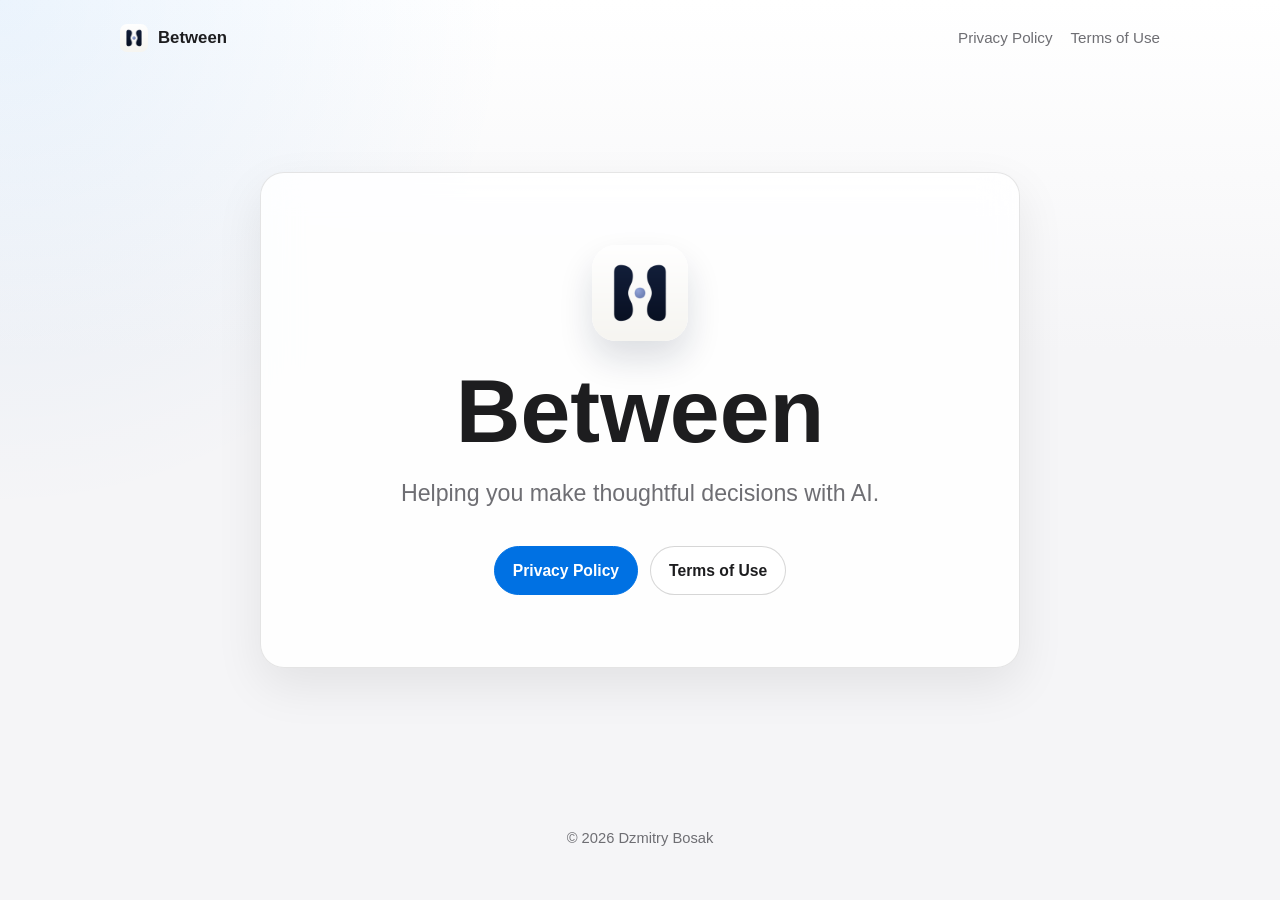
==== index.html @ 981bda02 "Add files via upload" ====
<!doctype html>
<html lang="en">
  <head>
    <meta charset="utf-8">
    <meta name="viewport" content="width=device-width, initial-scale=1">
    <meta name="description" content="Between helps you make thoughtful decisions with AI.">
    <title>Between</title>
    <link rel="icon" href="assets/between-logo.png">
    <link rel="apple-touch-icon" href="assets/between-logo.png">
    <link rel="stylesheet" href="assets/style.css">
  </head>
  <body class="home">
    <header class="site-header">
      <a class="brand" href="./" aria-label="Between home">
        <img src="assets/between-logo.png" alt="" width="28" height="28">
        <span>Between</span>
      </a>
      <nav class="site-nav" aria-label="Legal">
        <a href="privacy/">Privacy Policy</a>
        <a href="terms/">Terms of Use</a>
      </nav>
    </header>

    <main class="home-main">
      <section class="hero" aria-labelledby="hero-title">
        <img class="app-mark" src="assets/between-logo.png" alt="" width="96" height="96" aria-hidden="true">
        <h1 id="hero-title">Between</h1>
        <p>Helping you make thoughtful decisions with AI.</p>
        <div class="hero-actions" aria-label="Legal documents">
          <a class="button" href="privacy/">Privacy Policy</a>
          <a class="button secondary" href="terms/">Terms of Use</a>
        </div>
      </section>
    </main>

    <footer class="site-footer">
      <p>&copy; 2026 Dzmitry Bosak</p>
    </footer>
  </body>
</html>
---- assets/style.css ----
:root {
  color-scheme: light;
  --bg: #f5f5f7;
  --surface: #ffffff;
  --surface-subtle: #fbfbfd;
  --text: #1d1d1f;
  --muted: #6e6e73;
  --border: rgba(0, 0, 0, 0.1);
  --border-strong: rgba(0, 0, 0, 0.16);
  --accent: #0071e3;
  --accent-hover: #005bb5;
  --shadow: 0 18px 48px rgba(0, 0, 0, 0.08);
  --radius: 24px;
  --content-width: 760px;
}

* {
  box-sizing: border-box;
}

html {
  min-height: 100%;
  background: var(--bg);
  font-family: -apple-system, BlinkMacSystemFont, "SF Pro Text", "SF Pro Display", "Helvetica Neue", Helvetica, Arial, sans-serif;
  font-size: 16px;
  line-height: 1.5;
  -webkit-text-size-adjust: 100%;
}

body {
  min-height: 100vh;
  margin: 0;
  color: var(--text);
  background:
    radial-gradient(circle at top left, rgba(0, 113, 227, 0.08), transparent 32rem),
    linear-gradient(180deg, #ffffff 0%, var(--bg) 22rem);
}

body.home {
  display: flex;
  flex-direction: column;
}

a {
  color: var(--accent);
  text-decoration: none;
}

a:hover {
  color: var(--accent-hover);
  text-decoration: underline;
}

a:focus-visible,
button:focus-visible {
  outline: 3px solid rgba(0, 113, 227, 0.35);
  outline-offset: 3px;
  border-radius: 8px;
}

.site-header,
.site-footer {
  width: min(100% - 32px, 1040px);
  margin: 0 auto;
}

.site-header {
  display: flex;
  align-items: center;
  justify-content: space-between;
  gap: 24px;
  padding: 24px 0;
}

.brand {
  display: inline-flex;
  align-items: center;
  gap: 10px;
  color: var(--text);
  font-size: 1.05rem;
  font-weight: 700;
  letter-spacing: 0;
}

.brand img {
  display: block;
  width: 28px;
  height: 28px;
  border-radius: 7px;
}

.brand:hover {
  color: var(--text);
  text-decoration: none;
}

.site-nav {
  display: flex;
  align-items: center;
  gap: 18px;
  color: var(--muted);
  font-size: 0.95rem;
  font-weight: 500;
}

.site-nav a {
  color: var(--muted);
}

.site-nav a:hover,
.site-nav a[aria-current="page"] {
  color: var(--text);
}

.home-main {
  display: grid;
  flex: 1;
  place-items: center;
  width: min(100% - 32px, 1040px);
  margin: 0 auto;
  padding: 56px 0 80px;
}

.hero {
  width: min(100%, 760px);
  padding: clamp(32px, 7vw, 72px);
  text-align: center;
  background: rgba(255, 255, 255, 0.84);
  border: 1px solid var(--border);
  border-radius: var(--radius);
  box-shadow: var(--shadow);
  backdrop-filter: blur(18px);
}

.app-mark {
  display: block;
  width: 96px;
  height: 96px;
  margin-bottom: 28px;
  margin-left: auto;
  margin-right: auto;
  border-radius: 24px;
  box-shadow: 0 18px 34px rgba(15, 29, 59, 0.14);
}

.hero h1 {
  margin: 0;
  font-size: clamp(3rem, 9vw, 5.6rem);
  line-height: 0.95;
  letter-spacing: 0;
}

.hero p {
  max-width: 540px;
  margin: 24px auto 0;
  color: var(--muted);
  font-size: clamp(1.15rem, 3vw, 1.45rem);
  line-height: 1.35;
}

.hero-actions {
  display: flex;
  flex-wrap: wrap;
  justify-content: center;
  gap: 12px;
  margin-top: 36px;
}

.button {
  display: inline-flex;
  align-items: center;
  justify-content: center;
  min-height: 46px;
  padding: 12px 18px;
  color: #ffffff;
  font-size: 0.98rem;
  font-weight: 600;
  background: var(--accent);
  border: 1px solid var(--accent);
  border-radius: 999px;
}

.button:hover {
  color: #ffffff;
  background: var(--accent-hover);
  text-decoration: none;
}

.button.secondary {
  color: var(--text);
  background: rgba(255, 255, 255, 0.75);
  border-color: var(--border-strong);
}

.button.secondary:hover {
  color: var(--text);
  background: #ffffff;
}

.legal-main {
  width: min(100% - 32px, var(--content-width));
  margin: 0 auto;
  padding: 32px 0 72px;
}

.legal-card {
  padding: clamp(28px, 5vw, 52px);
  background: var(--surface);
  border: 1px solid var(--border);
  border-radius: var(--radius);
  box-shadow: 0 12px 36px rgba(0, 0, 0, 0.06);
}

.legal-card header {
  padding-bottom: 28px;
  margin-bottom: 32px;
  border-bottom: 1px solid var(--border);
}

.eyebrow {
  margin: 0 0 12px;
  color: var(--muted);
  font-size: 0.9rem;
  font-weight: 700;
  letter-spacing: 0;
  text-transform: uppercase;
}

.legal-card h1 {
  margin: 0;
  font-size: clamp(2.25rem, 7vw, 3.5rem);
  line-height: 1.05;
  letter-spacing: 0;
}

.effective-date {
  margin: 16px 0 0;
  color: var(--muted);
  font-size: 0.98rem;
}

.legal-content h2 {
  margin: 38px 0 12px;
  font-size: 1.45rem;
  line-height: 1.2;
  letter-spacing: 0;
}

.legal-content h2:first-child {
  margin-top: 0;
}

.legal-content p {
  margin: 0 0 18px;
  color: #2d2d30;
}

.legal-content ul {
  margin: 0 0 22px;
  padding-left: 1.3rem;
}

.legal-content li {
  margin: 8px 0;
  padding-left: 0.15rem;
}

.legal-content strong {
  color: var(--text);
}

.site-footer {
  padding: 24px 0 36px;
  color: var(--muted);
  font-size: 0.92rem;
  text-align: center;
}

.home .site-footer {
  margin-top: auto;
}

@media (max-width: 640px) {
  .site-header {
    align-items: flex-start;
    flex-direction: column;
    gap: 14px;
  }

  .site-nav {
    flex-wrap: wrap;
    gap: 12px 16px;
  }

  .home-main {
    padding: 24px 0 56px;
  }

  .hero {
    border-radius: 20px;
  }

  .hero-actions {
    align-items: stretch;
    flex-direction: column;
  }

  .button {
    width: 100%;
  }

  .legal-main {
    padding-top: 16px;
  }

  .legal-card {
    border-radius: 20px;
  }
}
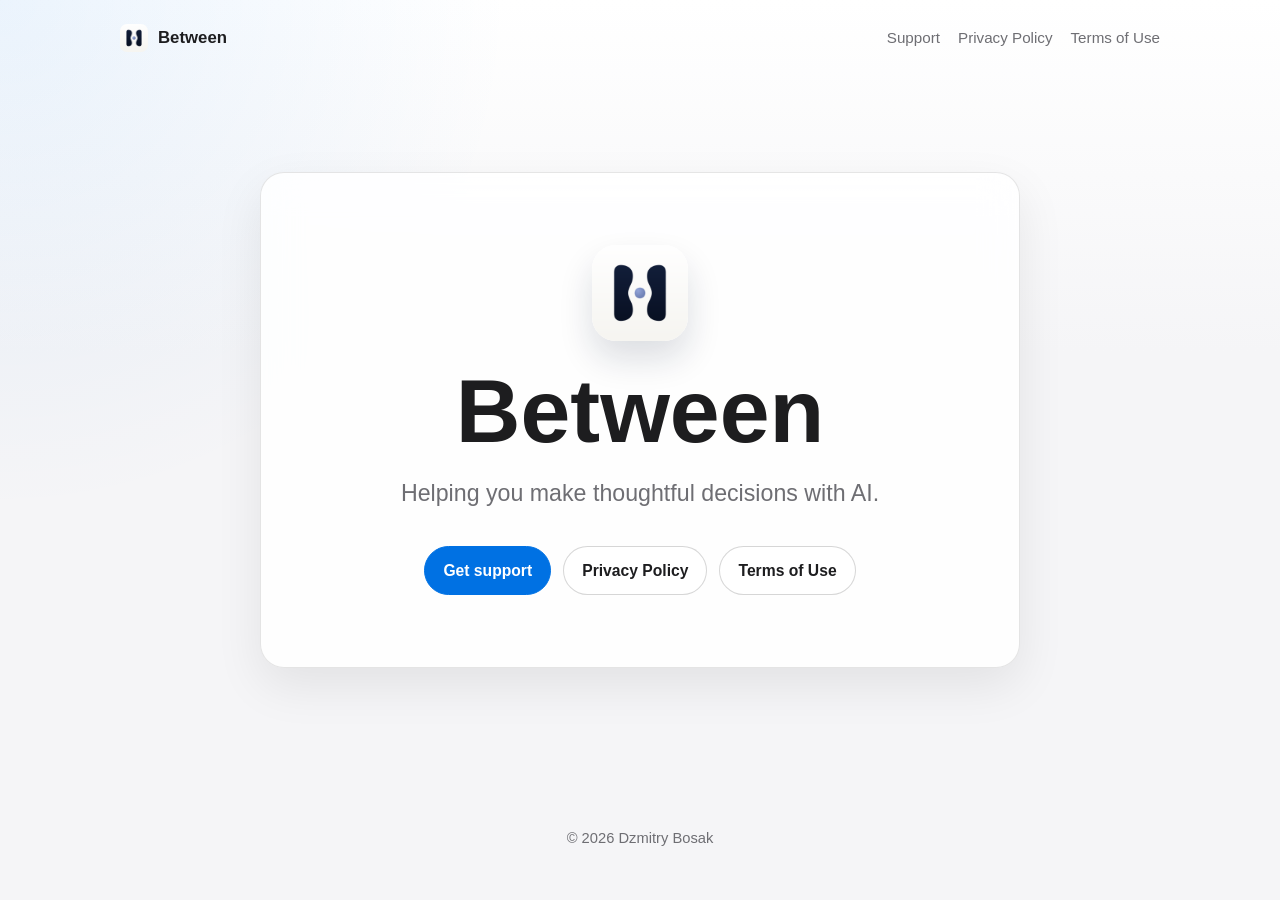
==== commit 9fac612e: "add support page" ====
--- a/index.html
+++ b/index.html
@@ -15,7 +15,8 @@
         <img src="assets/between-logo.png" alt="" width="28" height="28">
         <span>Between</span>
       </a>
-      <nav class="site-nav" aria-label="Legal">
+      <nav class="site-nav" aria-label="Site links">
+        <a href="support/">Support</a>
         <a href="privacy/">Privacy Policy</a>
         <a href="terms/">Terms of Use</a>
       </nav>
@@ -26,8 +27,9 @@
         <img class="app-mark" src="assets/between-logo.png" alt="" width="96" height="96" aria-hidden="true">
         <h1 id="hero-title">Between</h1>
         <p>Helping you make thoughtful decisions with AI.</p>
-        <div class="hero-actions" aria-label="Legal documents">
-          <a class="button" href="privacy/">Privacy Policy</a>
+        <div class="hero-actions" aria-label="Site links">
+          <a class="button" href="support/">Get support</a>
+          <a class="button secondary" href="privacy/">Privacy Policy</a>
           <a class="button secondary" href="terms/">Terms of Use</a>
         </div>
       </section>
